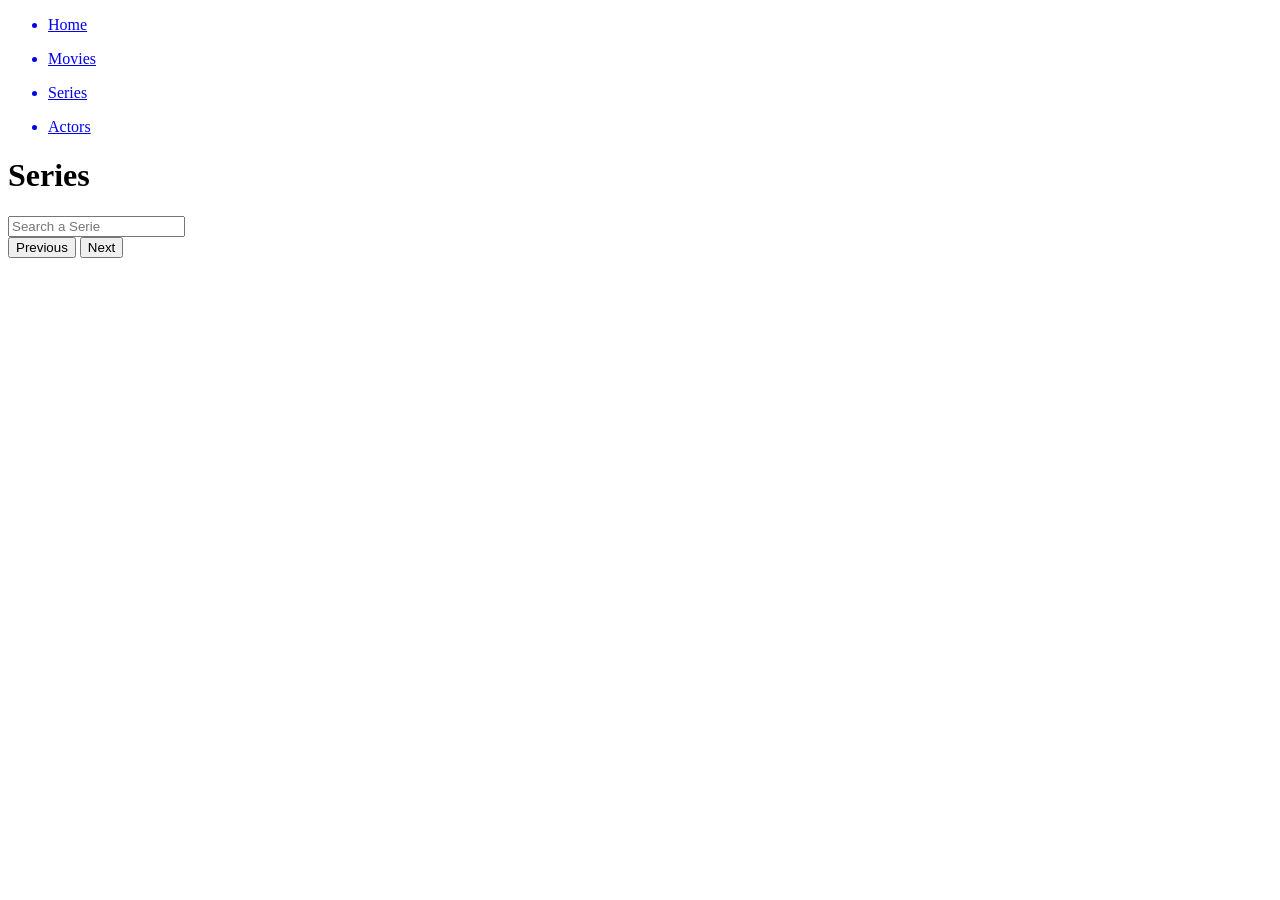
==== pages/actors.html @ 6666d7c9 "Reback up (Git Corrupted)" ====
<!DOCTYPE html>
<html lang="en">
<head>
    <meta charset="UTF-8">
    <meta name="viewport" content="width=device-width, initial-scale=1.0">
    <title>Series</title>
</head>
<body>
    <header>
        <nav>
            <ul>
                <a href="../index.html"><li><img src="" alt="">Home</li></a>
            </ul>
            <ul>
                <a href="./movies.html"><li><img src="" alt="">Movies</li></a>
            </ul>
            <ul>
                <a href="./series.html"><li><img src="" alt="">Series</li></a>
            </ul>
            <ul>
                <a href="./actors.html"><li><img src="" alt="">Actors</li></a>
            </ul>
        </nav>
    </header>

    <main>
        <h1>Series</h1>
        <input type="text" id="searchInput" placeholder="Search a Serie">
        <div id="actorsContainer"></div>
        <div class="pagination">
            <button id="previousPage">Previous</button>
            <button id="nextPage">Next</button>
        </div>
    </main>


    <script type="module" src="../js/app.js"></script>
</body>
</html>
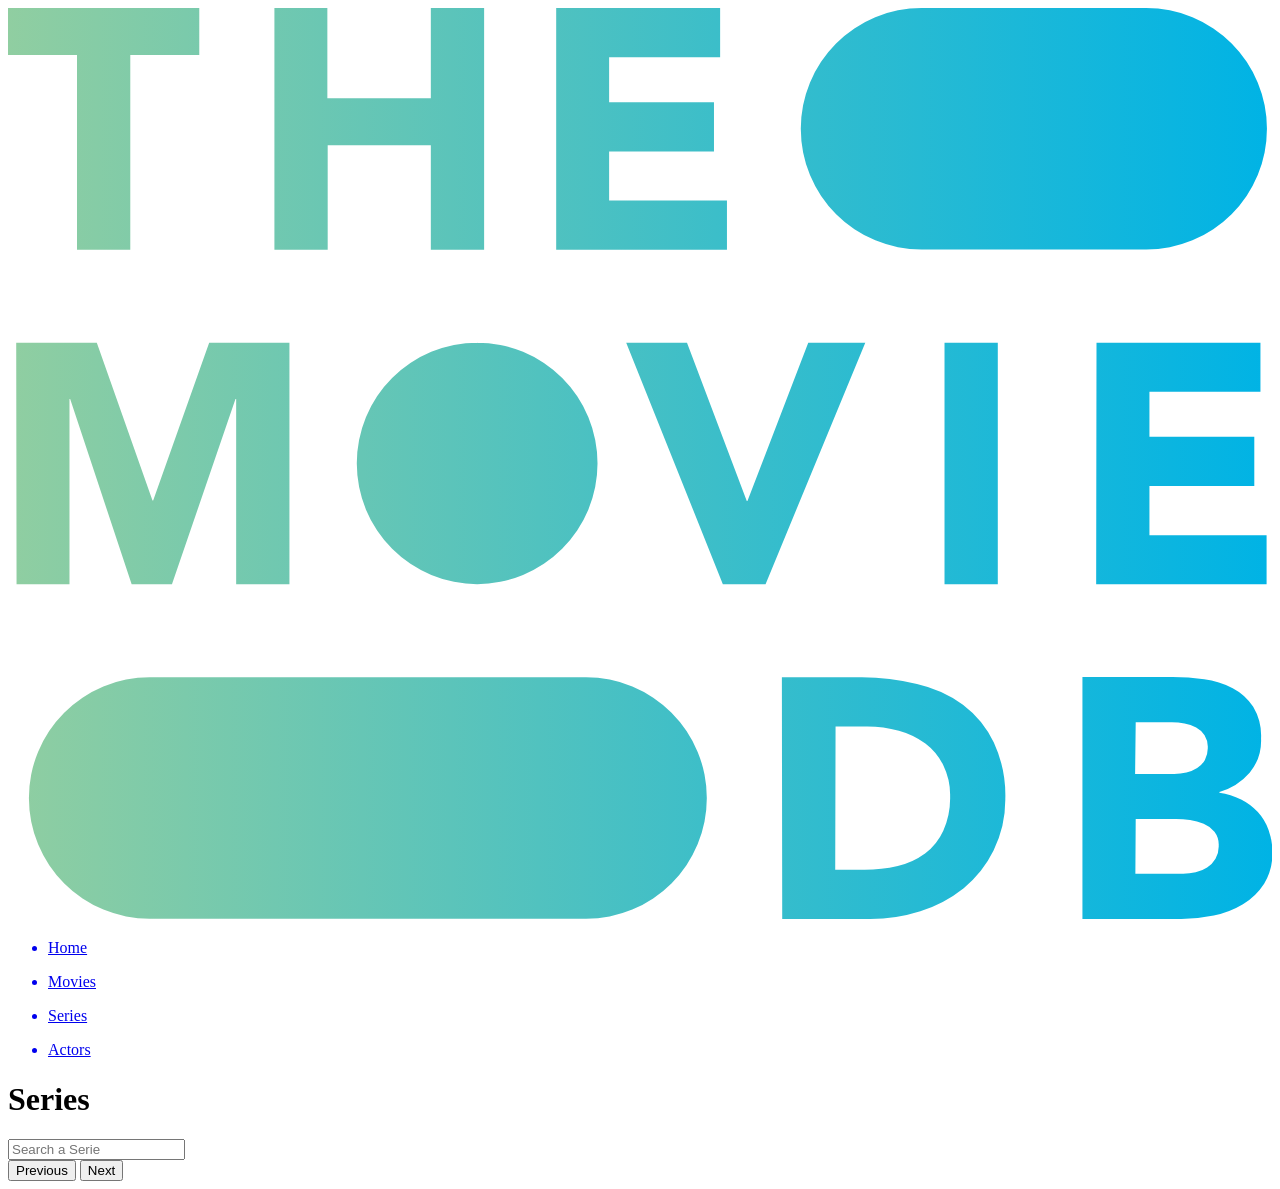
==== commit b739edc9: "tmdb icon added to the project" ====
--- a/pages/actors.html
+++ b/pages/actors.html
@@ -8,6 +8,7 @@
 <body>
     <header>
         <nav>
+            <img src="../../assets/img/tmdb.icon.svg" alt="tmdb icon">
             <ul>
                 <a href="../index.html"><li><img src="" alt="">Home</li></a>
             </ul>
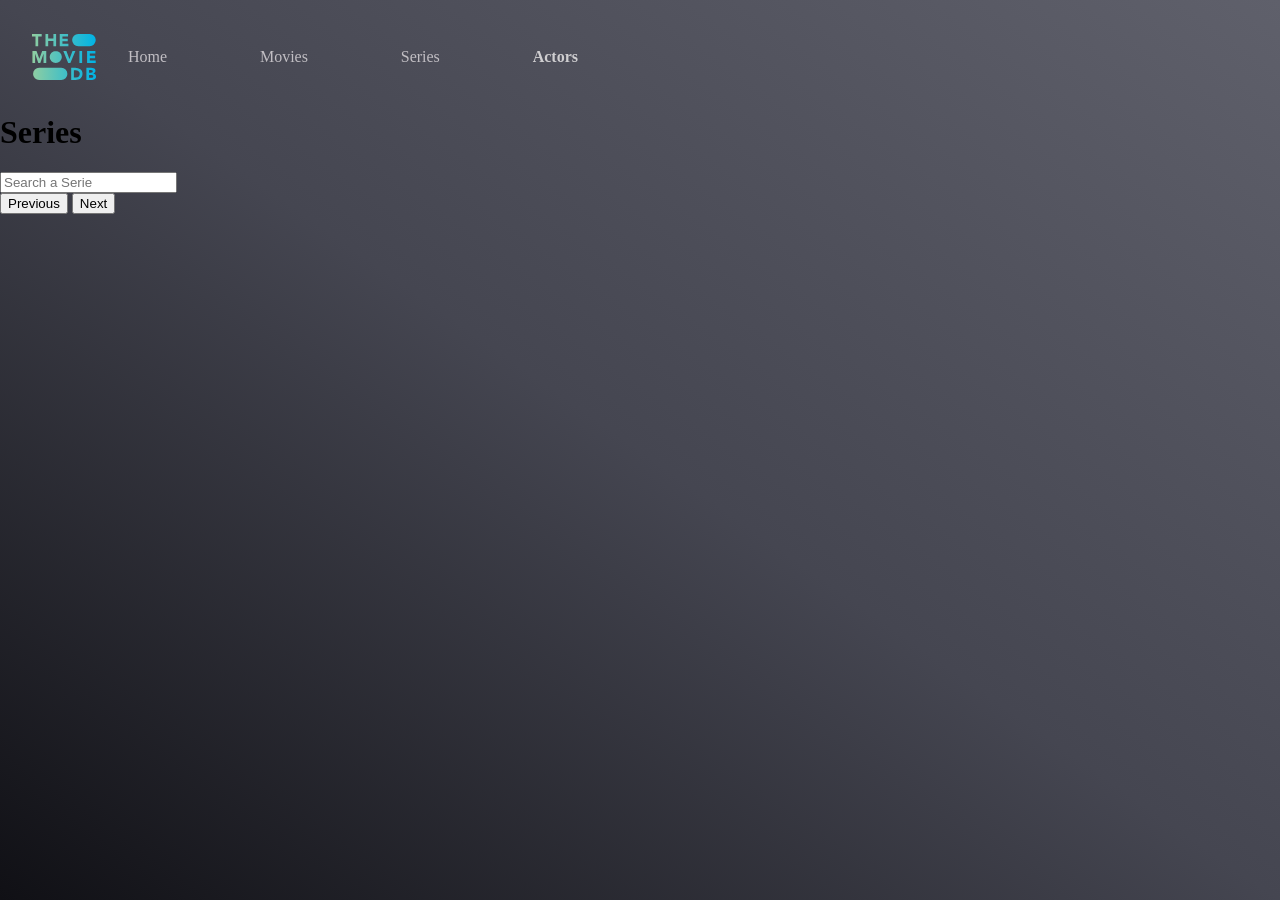
==== commit 6c338735: "Header styles (Global) finished" ====
--- a/pages/actors.html
+++ b/pages/actors.html
@@ -3,23 +3,26 @@
 <head>
     <meta charset="UTF-8">
     <meta name="viewport" content="width=device-width, initial-scale=1.0">
+    <link rel="stylesheet" href="../css/globalstyles.css">
     <title>Series</title>
 </head>
 <body>
-    <header>
-        <nav>
-            <img src="../../assets/img/tmdb.icon.svg" alt="tmdb icon">
-            <ul>
-                <a href="../index.html"><li><img src="" alt="">Home</li></a>
-            </ul>
-            <ul>
-                <a href="./movies.html"><li><img src="" alt="">Movies</li></a>
-            </ul>
-            <ul>
-                <a href="./series.html"><li><img src="" alt="">Series</li></a>
-            </ul>
-            <ul>
-                <a href="./actors.html"><li><img src="" alt="">Actors</li></a>
+    <header class="header-container">
+        <nav class="header-link-container">
+            <img class="tmdb-logo" src="../../assets/img/tmdb.icon.svg" alt="tmdb icon">
+            <ul class="links-container">
+                <li class="link-list">
+                    <a class="link" href="../index.html">Home</a>
+                </li>
+                <li class="link-list">
+                    <a class="link" href="./movies.html">Movies</a>
+                </li>
+                <li class="link-list">
+                    <a class="link" href="./series.html">Series</a>
+                </li>
+                <li class="link-list">
+                    <a class="link" href="./actors.html" aria-current="page">Actors</a>
+                </li>
             </ul>
         </nav>
     </header>
--- a/css/globalstyles.css
+++ b/css/globalstyles.css
@@ -0,0 +1,39 @@
+@import url(globalvaribles.css);
+
+.link[aria-current='page']{
+    font-weight: bold;
+    color: var(--color-secundary-text);
+}
+
+body{
+    margin: 0;
+    min-height: calc(100dvh - 2rem);
+    background: linear-gradient(to top right,#101015,#454651,#5F606B);
+}
+
+.tmdb-logo{
+    width: 4rem;
+}
+
+.header-link-container{
+    margin: 2rem;
+    display: flex;
+    align-items: center;
+    
+}
+
+.links-container{
+    list-style-type: none;
+    padding-left: 2rem;
+    max-width: 50dvh;
+    min-width: 25dvh;
+    width: 100%;
+    display: flex;
+    justify-content: space-between;
+}
+
+
+.link{
+    text-decoration: none;
+    color: var(--color-links);
+}
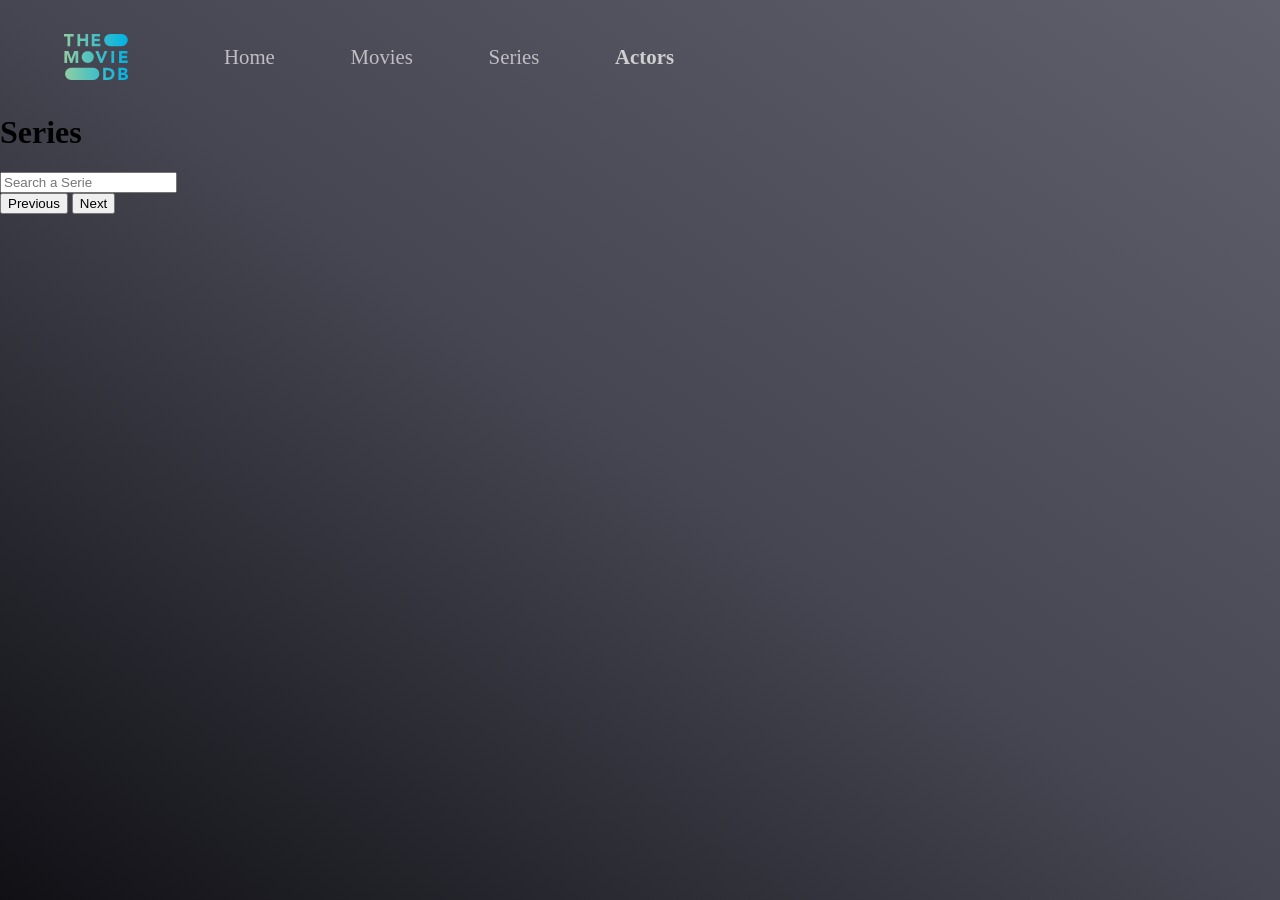
==== commit e80784be: "Created grid containers" ====
--- a/pages/actors.html
+++ b/pages/actors.html
@@ -30,7 +30,7 @@
     <main>
         <h1>Series</h1>
         <input type="text" id="searchInput" placeholder="Search a Serie">
-        <div id="actorsContainer"></div>
+        <div id="actorsContainer" class="content-container"></div>
         <div class="pagination">
             <button id="previousPage">Previous</button>
             <button id="nextPage">Next</button>
--- a/css/globalstyles.css
+++ b/css/globalstyles.css
@@ -1,4 +1,6 @@
 @import url(globalvaribles.css);
+
+/* HEADER STYLES */
 
 .link[aria-current='page']{
     font-weight: bold;
@@ -7,7 +9,7 @@
 
 body{
     margin: 0;
-    min-height: calc(100dvh - 2rem);
+    min-height: calc(100dvh - 1.5rem);
     background: linear-gradient(to top right,#101015,#454651,#5F606B);
 }
 
@@ -16,15 +18,15 @@
 }
 
 .header-link-container{
-    margin: 2rem;
+    margin: 1.5rem 2rem;
     display: flex;
     align-items: center;
     
 }
 
 .links-container{
-    list-style-type: none;
-    padding-left: 2rem;
+    list-style-type: none;  
+    padding-left: 10%;
     max-width: 50dvh;
     min-width: 25dvh;
     width: 100%;
@@ -36,4 +38,37 @@
 .link{
     text-decoration: none;
     color: var(--color-links);
+}
+
+@media (min-width: 1024px) {
+    .header-link-container{
+        margin: 1.5rem 4rem;
+        display: flex;
+        align-items: center;
+    
+    }
+    .links-container{
+        padding-left: 6rem;
+        font-size: 1.3rem;
+    }
+}
+
+
+/* CONTENT LIST (MOVIES,SERIES,ACTORS) STYLES */
+
+.main-content-container{
+    display: flex;
+    flex-direction: column;
+    align-items: center;
+}
+
+.content-container{
+    margin: 0 4rem;
+    display: grid;
+    gap: 1rem;
+    grid-template-columns: repeat(auto-fit,minmax(200px,1fr));
+}
+
+.img-poster{
+    width: 100%;
 }
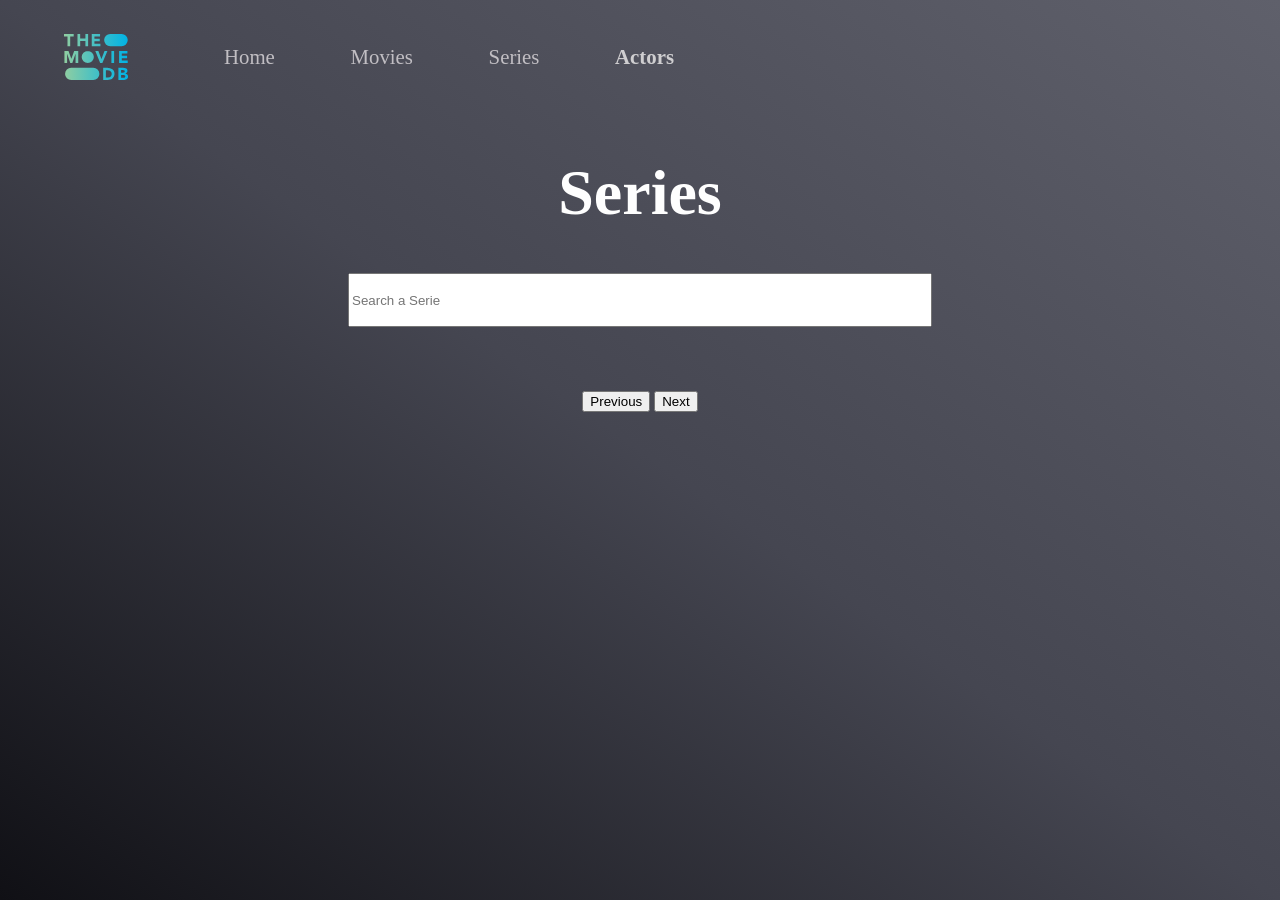
==== commit 58b292a2: "content sections styles finished (movies,series,actor) and responsive design" ====
--- a/pages/actors.html
+++ b/pages/actors.html
@@ -27,9 +27,9 @@
         </nav>
     </header>
 
-    <main>
-        <h1>Series</h1>
-        <input type="text" id="searchInput" placeholder="Search a Serie">
+    <main class="main-content-container">
+        <h1 class="section-title">Series</h1>
+        <input class="input" type="text" id="searchInput" placeholder="Search a Serie">
         <div id="actorsContainer" class="content-container"></div>
         <div class="pagination">
             <button id="previousPage">Previous</button>
--- a/css/globalstyles.css
+++ b/css/globalstyles.css
@@ -56,19 +56,46 @@
 
 /* CONTENT LIST (MOVIES,SERIES,ACTORS) STYLES */
 
+.section-title{
+    color: var(--color-primary-text);
+    font-size: 4rem;
+}
+
+.input{
+    width: 50%;
+    height: 3rem;
+}
+
 .main-content-container{
     display: flex;
     flex-direction: column;
+    margin: 0 4rem;
     align-items: center;
 }
 
 .content-container{
-    margin: 0 4rem;
     display: grid;
+    text-align: center;
+    margin: 2rem 0;
     gap: 1rem;
     grid-template-columns: repeat(auto-fit,minmax(200px,1fr));
+    max-width: 1400px;
+    width: 100%;
+}
+
+.content-container>*{
+    border: 1px solid #FFFFFF;
 }
 
 .img-poster{
     width: 100%;
-}+}
+
+.title-text{
+    color: var(--color-primary-text);
+    font-size: 1.3rem;
+}
+
+.date-text,.vote-text,.overview-text{
+    color: var(--color-secundary-text);
+}
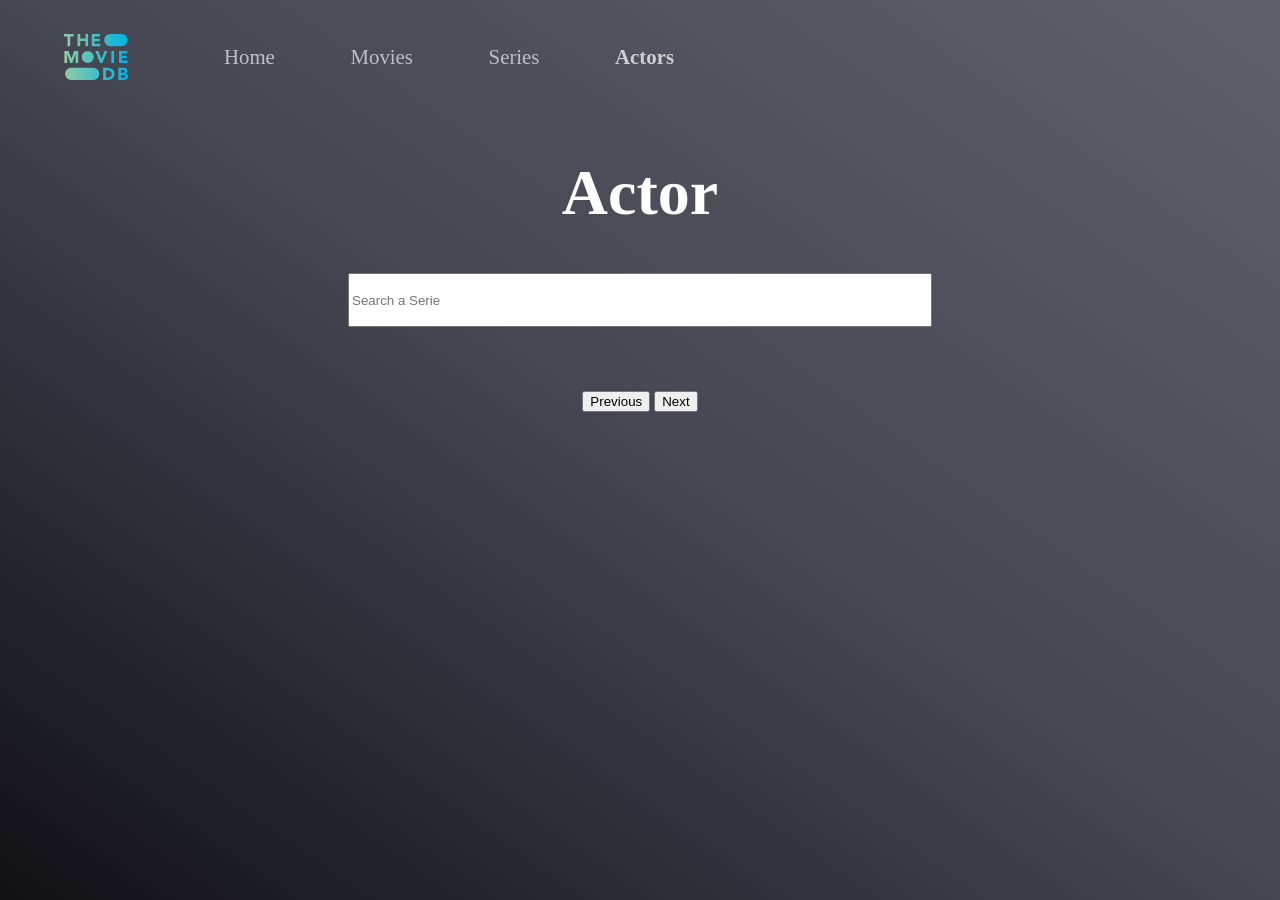
==== commit f8aac580: "bug fixed" ====
--- a/pages/actors.html
+++ b/pages/actors.html
@@ -28,7 +28,7 @@
     </header>
 
     <main class="main-content-container">
-        <h1 class="section-title">Series</h1>
+        <h1 class="section-title">Actor</h1>
         <input class="input" type="text" id="searchInput" placeholder="Search a Serie">
         <div id="actorsContainer" class="content-container"></div>
         <div class="pagination">
--- a/css/globalstyles.css
+++ b/css/globalstyles.css
@@ -78,7 +78,8 @@
     text-align: center;
     margin: 2rem 0;
     gap: 1rem;
-    grid-template-columns: repeat(auto-fit,minmax(200px,1fr));
+    grid-template-columns: repeat(auto-fit,minmax(200px,300px));
+    justify-content: center;
     max-width: 1400px;
     width: 100%;
 }
